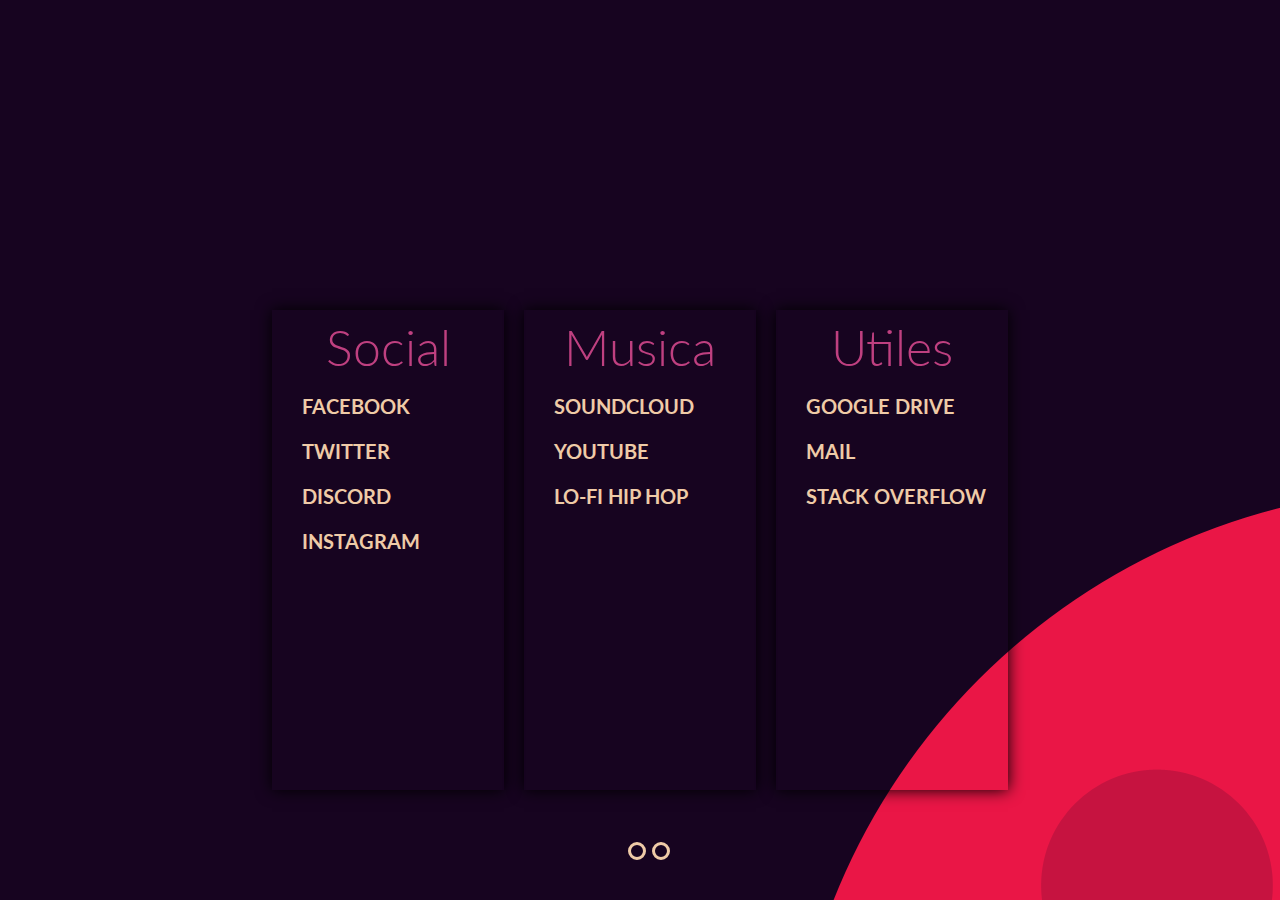
==== index.html @ 394146a4 "primer commit" ====
<html>
    
    <head>
        
        <link href="style.css" rel="stylesheet" type="text/css">
        <link href='https://fonts.googleapis.com/css?family=Lato:100,300,400,700,900' rel='stylesheet' type='text/css'>
        <title>StartPage</title>
        
    </head>
    
    <body onload="loadColors();">
        
        <span>
                    
            <div class="container" id="main">
                <div class="category" style="height: 0px;">
                
                </div>

                <div class="category" >

                    <h3>Social</h3>

                    <a href="https://facebook.com/">facebook</a>
                    <a href="https://twitter.com/">twitter</a>
                    <a href="https://discordapp.com/channels/@me">discord</a>
                    <a hred="https://instagram.com">Instagram</a>

                </div>

                <div class="category">

                    <h3>Musica</h3>

                    <a href="https://soundcloud.com/">soundcloud</a>
                    <a href="https://youtube.com/">Youtube</a>
                    <a href="https://www.youtube.com/watch?v=bebuiaSKtU4">Lo-Fi Hip Hop</a>
                </div>

                <div class="category">
                    <h3>Utiles</h3>

                    <a href="https://drive.google.com/drive/?utm_source=es&pli=1">Google Drive</a>
                    <a href="https://mail.google.com/mail/u/0/">Mail</a>
                    <a href="https://stackoverflow.com/">stack overflow</a>
                </div>


            </div>

            <div class="container" id="second" style="display:none;">

                <div class="category" style="height: 0px;">

                </div>

                <div class="category">

                    <h3>Lagash</h3>

                    <a href="https://gitlab.lagash.com">Gitlab</a>
                    <a href="https://workplace.facebook.com">Workplace</a>
                    <a href="https://open.spotify.com/user/11120729770/playlist/5amwp18RvhENTyvfjbxMjW?si=rLDUW1gtQI2AWoHd1b3__g">Lista de Spotify</a>
                </div>

                <div class="category">

                    <h3>Mi basura</h3>
                    
                    <a href="https://github.com">Github</a>
                    <a href="https://soundcloud.com/user-817512691">Mi SC</a>

                </div>

                <div class="category">
                    <h3>Good Info</h3>
                    
                    <a href="https://wiki.archlinux.org">Arch Wiki</a>
                    <a href="https://the-awesome-git-cheat-sheet.com">Cheat Git</a>
                </div>
            </div>

            <label id="one" onclick="showMain();"></label>
            <label id="two" onclick="showSecond();"></label>
        </span>
        <script>
            
            var hue;
            var sat;
            var con;
            
            function loadColors() {
                var ck = document.cookie.split("; ");
                
                changeHue(getCookie('hue'));
                changeSat(getCookie('sat'));
                changeCon(getCookie('con'));
                
                document.getElementsByTagName("input")[0].value = getCookie('hue');
                document.getElementsByTagName("input")[1].value = getCookie('sat');
                document.getElementsByTagName("input")[2].value = getCookie('con');
                
            }
            
            function getCookie(name) {
                var value = "; " + document.cookie;
                var parts = value.split("; " + name + "=");
                if (parts.length == 2) return parts.pop().split(";").shift();
            }
            
            function setCookie(name, value) {
                document.cookie = name + "=" + value + "; path=/";
            }
            
            function changeHue(value){
                setCookie('hue', value);
                document.getElementsByTagName("body")[0].style.webkitFilter = "hue-rotate("+value+"deg)";
            }
            
            function changeSat(value){
                setCookie('sat', value);
                document.getElementsByTagName("html")[0].style.webkitFilter = "saturate("+value+"%)";
            }
            
            function changeCon(value){
                setCookie('con', value);
                document.getElementsByTagName("span")[0].style.webkitFilter = "contrast("+value+"%)";
            }
            
            function showMain() {
                document.getElementById("one").style.border = "3px solid #43FDCA";
                document.getElementById("two").style.border = "3px solid #EFCBA7";
                document.getElementById("main").style.display = "inline";
                document.getElementById("second").style.display = "none";
            }
            
            function showSecond() {
                document.getElementById("one").style.border = "3px solid #EFCBA7";
                document.getElementById("two").style.border = "3px solid #43FDCA";
                document.getElementById("main").style.display = "none";
                document.getElementById("second").style.display = "inline";   
            }
            
        </script>
        
    </body>
    
</html>
---- style.css ----
* {
    margin: 0px;
    padding: 0px;
}

body {
    font-family: 'Lato', sans-serif;
    overflow: hidden;
}

span {
    position: absolute;
    height: 100%;
    width: 100%;
    background-image: url(mow.png);
}

h1, h2 {
    position: absolute;
    top: 125px;
    
    font-size: 80px;
    font-weight: 500;
    color: #BF4080;
    
    z-index: 1;
}

h1 {
    left: 0px;
    width: calc(50% - 75px);
    
    text-align: right;
}

h2 {
    left: calc(50% + 75px);
    
    text-align: left;
}

h3 {
    position: relative;
    top: 0px;
    left: 0;
    right: 0;
    margin: auto;
    height: 75px;
    width: 100%;
    
    text-align: center;
    font-size: 50px;
    font-weight: 300;
    line-height: 75px;
    color: #BF4080;
    
}

.sun {
    position: absolute;
    top: 100px;
    left: 0;
    right: 0;
    margin: auto;
    height: 200px;
}

.container {
    position: absolute;
    bottom: 100px;
    height: 500px;
    width: 100%;
}

.category {
    float: left;
    position: relative;
    top: 0px;
    left: 0px;
    height: calc(100% - 20px);
    width: calc((100% - 120px) / 5);
    margin: 10px;
    box-shadow: 0px 0px 15px black;
}

.category:nth-child(1) {
    margin-left: 20px;
}

a {
    float: left;
    position: relative;
    top: 0px;
    left: 0px;
    height: 35px;
    width: calc(100% - 40px);
    margin: 5px;
    margin-left: 10px;
    padding-left: 20px;
    
    font-weight: 700;
    font-size: 20px;
    line-height: 33px;
    text-decoration: none;
    color: #EFCBA7;
    
    transition: color 0.1s ease-in-out;
}

a:hover {
    color: #BF4080;
}

a {
    text-transform: uppercase;
}

label {
    position: absolute;
    bottom: 40px;
    height: 12px;
    width: 12px;
    border-radius: 50%;
    border: 3px solid #EFCBA7;
    cursor: pointer;
}

#one {
    left: calc(50% - 12px);
}

#two {
    left: calc(50% + 12px);
}

label:hover {
    //background: #bf4080;
    border: 3px solid #bf4080;
}

input[type=range] {
    -webkit-appearance: none;
    float: left;
    position: relative;
    top: 0px;
    left: 0px;
    height: 35px;
    width: calc(100% - 40px);
    margin: 5px;
    margin-left: 10px;
    cursor: pointer;
    outline: none;
    background: #BF4080;
    box-shadow: 0px 0px 15px black;
}

input[type=range]::-webkit-slider-thumb {
    -webkit-appearance: none;
    height: 100%;
    width: 10px;
    background: #342C3D;
}
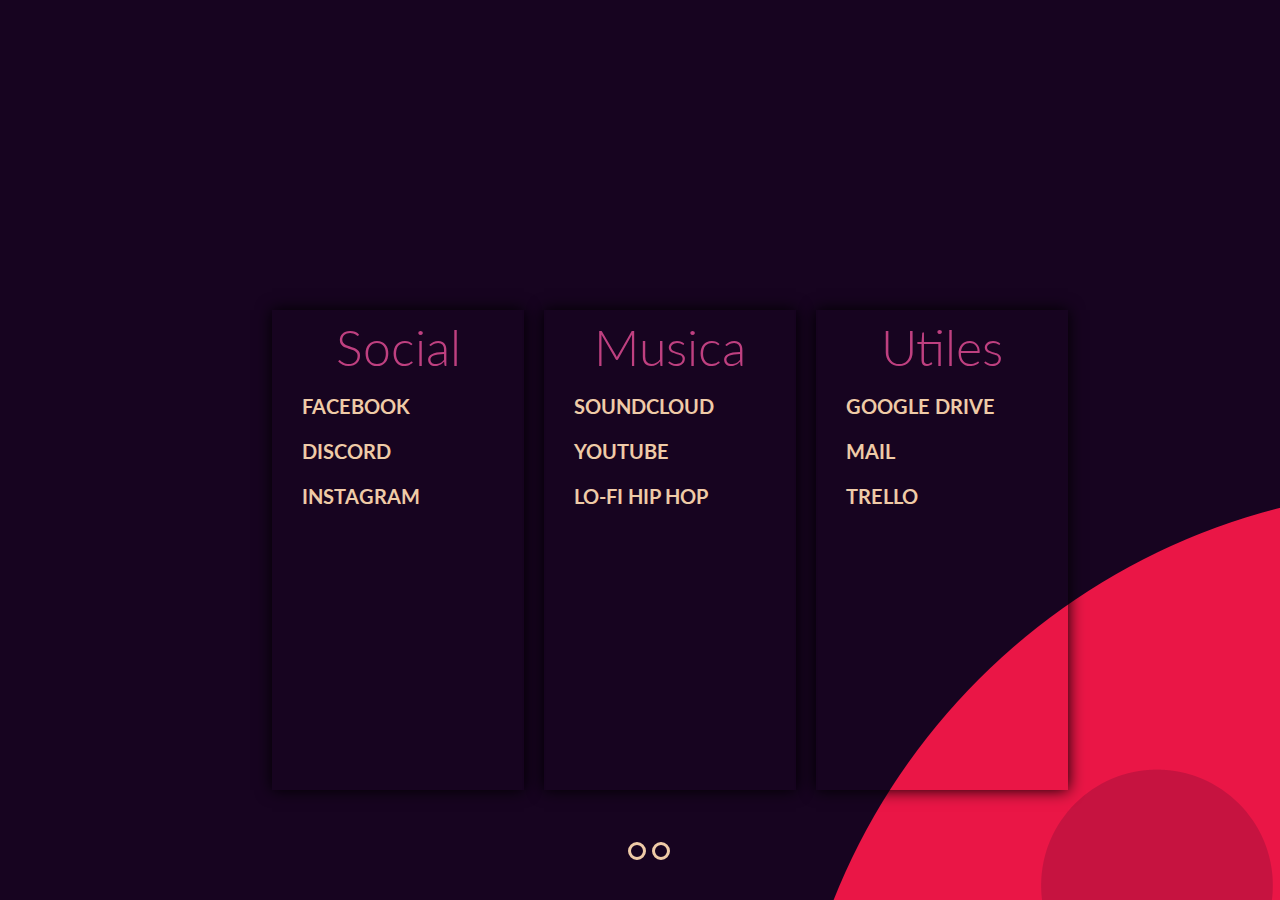
==== commit 0355ac9f: "añadido link de hacker news" ====
--- a/index.html
+++ b/index.html
@@ -22,9 +22,8 @@
                     <h3>Social</h3>
 
                     <a href="https://facebook.com/">facebook</a>
-                    <a href="https://twitter.com/">twitter</a>
                     <a href="https://discordapp.com/channels/@me">discord</a>
-                    <a hred="https://instagram.com">Instagram</a>
+                    <a href="https://www.instagram.com">Instagram</a>
 
                 </div>
 
@@ -38,11 +37,12 @@
                 </div>
 
                 <div class="category">
+                    
                     <h3>Utiles</h3>
 
                     <a href="https://drive.google.com/drive/?utm_source=es&pli=1">Google Drive</a>
                     <a href="https://mail.google.com/mail/u/0/">Mail</a>
-                    <a href="https://stackoverflow.com/">stack overflow</a>
+                    <a href="https://trello.com">Trello</a>                    
                 </div>
 
 
@@ -69,7 +69,7 @@
                     
                     <a href="https://github.com">Github</a>
                     <a href="https://soundcloud.com/user-817512691">Mi SC</a>
-
+                    <a href="https://keep.google.com">Google Keep</a>
                 </div>
 
                 <div class="category">
@@ -77,6 +77,7 @@
                     
                     <a href="https://wiki.archlinux.org">Arch Wiki</a>
                     <a href="https://the-awesome-git-cheat-sheet.com">Cheat Git</a>
+                    <a href="https://news.ycombinator.com">Hacker News</a>                    
                 </div>
             </div>
 
@@ -84,23 +85,6 @@
             <label id="two" onclick="showSecond();"></label>
         </span>
         <script>
-            
-            var hue;
-            var sat;
-            var con;
-            
-            function loadColors() {
-                var ck = document.cookie.split("; ");
-                
-                changeHue(getCookie('hue'));
-                changeSat(getCookie('sat'));
-                changeCon(getCookie('con'));
-                
-                document.getElementsByTagName("input")[0].value = getCookie('hue');
-                document.getElementsByTagName("input")[1].value = getCookie('sat');
-                document.getElementsByTagName("input")[2].value = getCookie('con');
-                
-            }
             
             function getCookie(name) {
                 var value = "; " + document.cookie;
@@ -112,23 +96,8 @@
                 document.cookie = name + "=" + value + "; path=/";
             }
             
-            function changeHue(value){
-                setCookie('hue', value);
-                document.getElementsByTagName("body")[0].style.webkitFilter = "hue-rotate("+value+"deg)";
-            }
-            
-            function changeSat(value){
-                setCookie('sat', value);
-                document.getElementsByTagName("html")[0].style.webkitFilter = "saturate("+value+"%)";
-            }
-            
-            function changeCon(value){
-                setCookie('con', value);
-                document.getElementsByTagName("span")[0].style.webkitFilter = "contrast("+value+"%)";
-            }
-            
             function showMain() {
-                document.getElementById("one").style.border = "3px solid #43FDCA";
+                document.getElementById("one").style.border = "3px solid #bf4080";
                 document.getElementById("two").style.border = "3px solid #EFCBA7";
                 document.getElementById("main").style.display = "inline";
                 document.getElementById("second").style.display = "none";
@@ -136,7 +105,7 @@
             
             function showSecond() {
                 document.getElementById("one").style.border = "3px solid #EFCBA7";
-                document.getElementById("two").style.border = "3px solid #43FDCA";
+                document.getElementById("two").style.border = "3px solid #bf4080";
                 document.getElementById("main").style.display = "none";
                 document.getElementById("second").style.display = "inline";   
             }
--- a/style.css
+++ b/style.css
@@ -13,6 +13,9 @@
     height: 100%;
     width: 100%;
     background-image: url(mow.png);
+    /* background-position-x: center;
+    background-position-y: center;
+    background-size: 70%; */
 }
 
 h1, h2 {
@@ -78,13 +81,13 @@
     top: 0px;
     left: 0px;
     height: calc(100% - 20px);
-    width: calc((100% - 120px) / 5);
+    width: calc((100% - 20px) / 5);
     margin: 10px;
     box-shadow: 0px 0px 15px black;
 }
 
 .category:nth-child(1) {
-    margin-left: 20px;
+    margin-left: 0px;
 }
 
 a {
@@ -134,7 +137,7 @@
 }
 
 label:hover {
-    //background: #bf4080;
+    //background: #EFCBA7;
     border: 3px solid #bf4080;
 }
 
